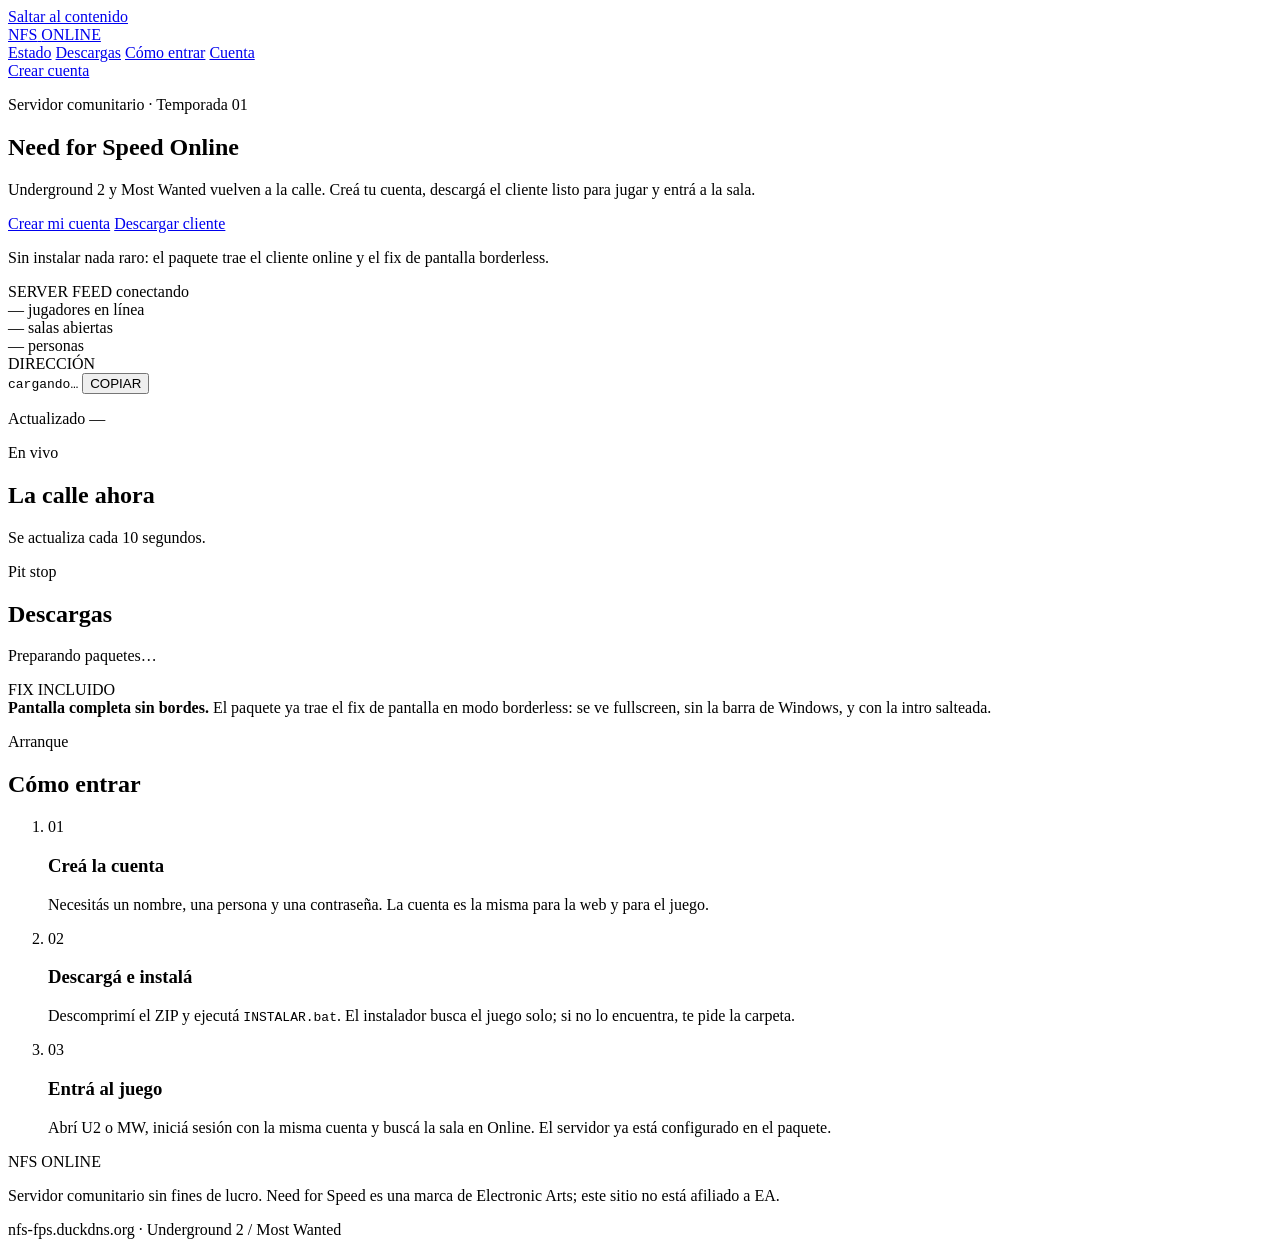
==== web/static/index.html @ 83770840 "feat(web): add landing and account pages - Add a dark street-racing design system with responsive la" ====
<!doctype html>
<html lang="es">
<head>
  <meta charset="utf-8">
  <meta name="viewport" content="width=device-width, initial-scale=1">
  <meta name="theme-color" content="#080a08">
  <meta name="description" content="Servidor comunitario de Need for Speed Underground 2 y Most Wanted. Cuentas, descargas y salas en vivo.">
  <title>NFS Online — Underground 2 &amp; Most Wanted</title>
  <link rel="stylesheet" href="/static/styles.css">
</head>
<body class="landing">
  <a class="skip-link" href="#contenido">Saltar al contenido</a>
  <div class="atmosphere" aria-hidden="true"></div>

  <header class="topbar">
    <a class="brand" href="/" aria-label="NFS Online, inicio">
      <span class="brand-mark">NFS</span>
      <span class="brand-word">ONLINE</span>
    </a>
    <nav class="topnav" aria-label="Principal">
      <a href="#estado">Estado</a>
      <a href="#descargas">Descargas</a>
      <a href="#como-entrar">Cómo entrar</a>
      <a href="/account">Cuenta</a>
    </nav>
    <a class="btn btn-small btn-ghost" href="/account">Crear cuenta</a>
  </header>

  <main id="contenido">
    <section class="hero">
      <div class="hero-copy">
        <p class="eyebrow"><span class="pulse"></span> Servidor comunitario · Temporada 01</p>
        <h1>
          <span class="hero-kicker">Need for Speed</span>
          <span class="hero-title">Online</span>
        </h1>
        <p class="hero-lead">
          Underground 2 y Most Wanted vuelven a la calle. Creá tu cuenta,
          descargá el cliente listo para jugar y entrá a la sala.
        </p>
        <div class="hero-actions">
          <a class="btn btn-primary" href="/account">Crear mi cuenta</a>
          <a class="btn" href="#descargas">Descargar cliente</a>
        </div>
        <p class="hero-note">
          Sin instalar nada raro: el paquete trae el cliente online y el fix
          de pantalla borderless.
        </p>
      </div>

      <aside class="hero-board" aria-label="Resumen del servidor">
        <div class="board-head">
          <span class="board-label">SERVER FEED</span>
          <span id="connectionChip" class="chip chip-wait">conectando</span>
        </div>
        <div class="board-stat">
          <span class="board-number" id="totalPlayers">—</span>
          <span class="board-caption">jugadores en línea</span>
        </div>
        <div class="board-row">
          <div>
            <span class="board-number board-number-small" id="roomCount">—</span>
            <span class="board-caption">salas abiertas</span>
          </div>
          <div>
            <span class="board-number board-number-small" id="playerCount">—</span>
            <span class="board-caption">personas</span>
          </div>
        </div>
        <div class="board-address">
          <span class="board-label">DIRECCIÓN</span>
          <div class="address-line">
            <code id="serverAddress">cargando…</code>
            <button class="icon-btn" id="copyServerAddress" type="button" aria-label="Copiar dirección del servidor">COPIAR</button>
          </div>
        </div>
        <p class="board-updated">Actualizado <span id="updatedAt">—</span></p>
      </aside>
    </section>

    <section id="estado" class="section" aria-labelledby="estado-title">
      <div class="section-head">
        <div>
          <p class="eyebrow">En vivo</p>
          <h2 id="estado-title">La calle ahora</h2>
        </div>
        <p class="section-note">Se actualiza cada 10 segundos.</p>
      </div>
      <p id="connectionWarning" class="warning" hidden>No se pudo leer el estado del servidor. Probá recargar.</p>
      <div id="serverGrid" class="status-grid" aria-live="polite"></div>
      <div id="roomGrid" class="room-grid" aria-live="polite"></div>
      <div id="playerList" class="player-list" aria-live="polite"></div>
    </section>

    <section id="descargas" class="section section-downloads" aria-labelledby="descargas-title">
      <div class="section-head">
        <div>
          <p class="eyebrow">Pit stop</p>
          <h2 id="descargas-title">Descargas</h2>
        </div>
        <p class="section-note" id="downloadSummary">Preparando paquetes…</p>
      </div>
      <div id="downloadGrid" class="download-grid" aria-live="polite"></div>
      <div class="fix-banner">
        <span class="fix-tag">FIX INCLUIDO</span>
        <div>
          <strong>Pantalla completa sin bordes.</strong>
          El paquete ya trae el fix de pantalla en modo borderless: se ve
          fullscreen, sin la barra de Windows, y con la intro salteada.
        </div>
      </div>
    </section>

    <section id="como-entrar" class="section steps" aria-labelledby="pasos-title">
      <div class="section-head">
        <div>
          <p class="eyebrow">Arranque</p>
          <h2 id="pasos-title">Cómo entrar</h2>
        </div>
      </div>
      <ol class="step-list">
        <li>
          <span class="step-number">01</span>
          <div>
            <h3>Creá la cuenta</h3>
            <p>Necesitás un nombre, una persona y una contraseña. La cuenta es la misma para la web y para el juego.</p>
          </div>
        </li>
        <li>
          <span class="step-number">02</span>
          <div>
            <h3>Descargá e instalá</h3>
            <p>Descomprimí el ZIP y ejecutá <code>INSTALAR.bat</code>. El instalador busca el juego solo; si no lo encuentra, te pide la carpeta.</p>
          </div>
        </li>
        <li>
          <span class="step-number">03</span>
          <div>
            <h3>Entrá al juego</h3>
            <p>Abrí U2 o MW, iniciá sesión con la misma cuenta y buscá la sala en Online. El servidor ya está configurado en el paquete.</p>
          </div>
        </li>
      </ol>
    </section>
  </main>

  <footer class="footer">
    <div>
      <span class="brand-mark">NFS</span>
      <span class="brand-word">ONLINE</span>
    </div>
    <p>Servidor comunitario sin fines de lucro. Need for Speed es una marca de Electronic Arts; este sitio no está afiliado a EA.</p>
    <p class="footer-meta">nfs-fps.duckdns.org · Underground 2 / Most Wanted</p>
  </footer>

  <script src="/static/app.js" defer></script>
</body>
</html>
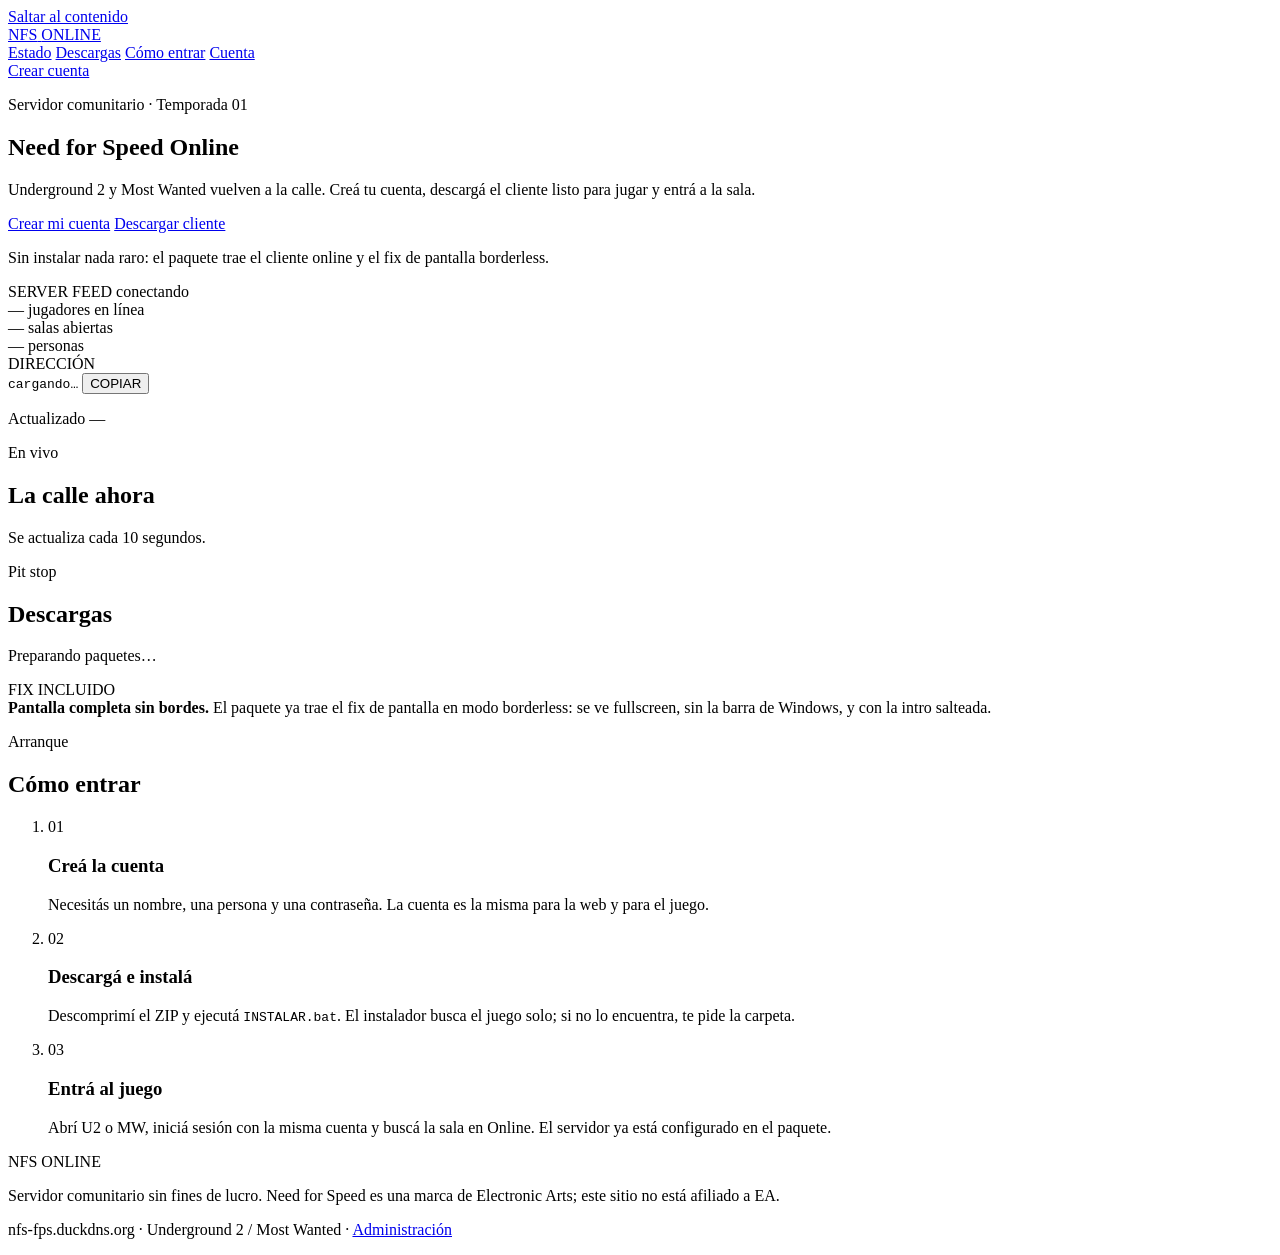
==== commit d90cf7af: "feat(web): add admin panel for invitation management - Add a PBKDF2 admin login with its own cookie " ====
--- a/web/static/index.html
+++ b/web/static/index.html
@@ -6,6 +6,7 @@
   <meta name="theme-color" content="#080a08">
   <meta name="description" content="Servidor comunitario de Need for Speed Underground 2 y Most Wanted. Cuentas, descargas y salas en vivo.">
   <title>NFS Online — Underground 2 &amp; Most Wanted</title>
+  <link rel="icon" href="/static/favicon.svg" type="image/svg+xml">
   <link rel="stylesheet" href="/static/styles.css">
 </head>
 <body class="landing">
@@ -150,7 +151,7 @@
       <span class="brand-word">ONLINE</span>
     </div>
     <p>Servidor comunitario sin fines de lucro. Need for Speed es una marca de Electronic Arts; este sitio no está afiliado a EA.</p>
-    <p class="footer-meta">nfs-fps.duckdns.org · Underground 2 / Most Wanted</p>
+    <p class="footer-meta">nfs-fps.duckdns.org · Underground 2 / Most Wanted · <a href="/admin">Administración</a></p>
   </footer>
 
   <script src="/static/app.js" defer></script>
